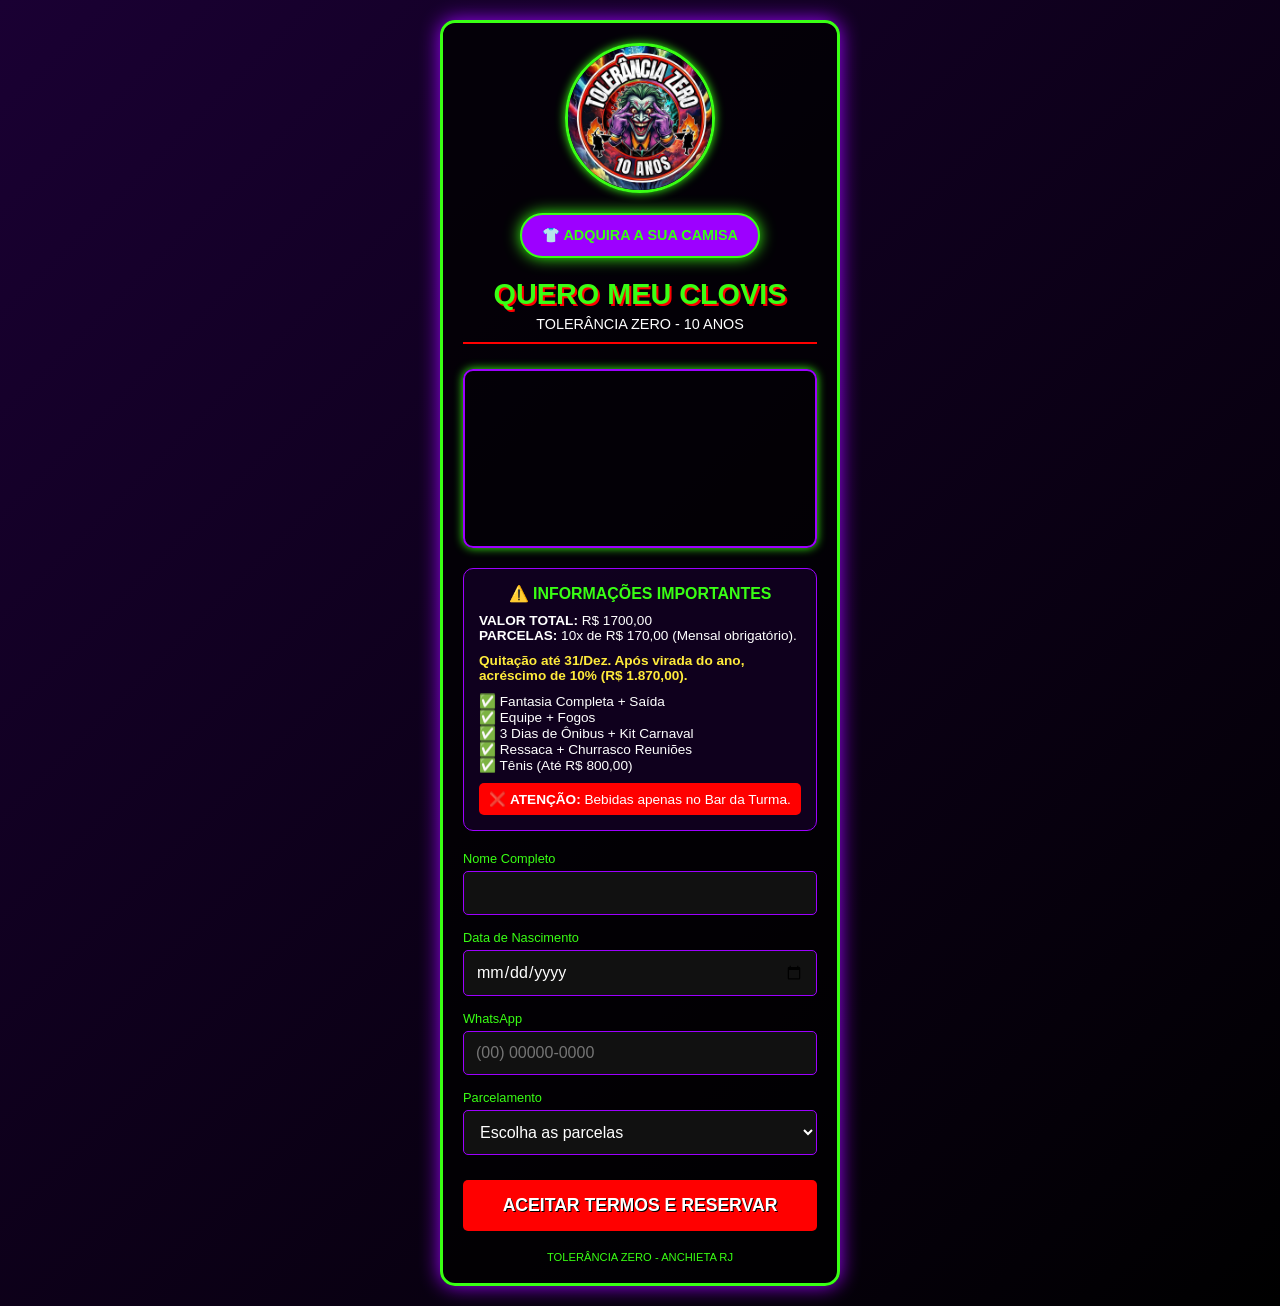
==== index.html @ ef022223 "clovis" ====
<!DOCTYPE html>
<html lang="pt-br">

<head>
    <meta charset="UTF-8">
    <meta name="viewport" content="width=device-width, initial-scale=1.0">
    <title>Reserva Clóvis - Tolerância Zero</title>
    <link rel="stylesheet" href="style.css">
</head>

<body>
    <div class="container">
        <div class="logo-container">
            <img src="logo.jpeg" alt="Logo Tolerância Zero" class="logo">
        </div>

        <div class="link-camisa-container">
            <a href="camisa.html" class="btn-camisa">👕 ADQUIRA A SUA CAMISA</a>
        </div>

        <header>
            <h1>QUERO MEU CLOVIS</h1>
            <p class="subtitle">TOLERÂNCIA ZERO - 10 ANOS</p>
        </header>

        <div class="video-container">
            <video autoplay muted loop playsinline class="video-clovis">
                <source src="video.mp4" type="video/mp4">
                Seu navegador não suporta vídeos.
            </video>
        </div>

        <div class="aviso-box">
            <h3>⚠️ INFORMAÇÕES IMPORTANTES</h3>
            <p><strong>VALOR TOTAL:</strong> R$ 1700,00</p>
            <p><strong>PARCELAS:</strong> 10x de R$ 170,00 (Mensal obrigatório).</p>
            <p class="alerta">Quitação até 31/Dez. Após virada do ano, acréscimo de 10% (R$ 1.870,00).</p>

            <ul class="lista-itens">
                <li>✅ Fantasia Completa + Saída</li>
                <li>✅ Equipe + Fogos</li>
                <li>✅ 3 Dias de Ônibus + Kit Carnaval</li>
                <li>✅ Ressaca + Churrasco Reuniões</li>
                <li>✅ Tênis (Até R$ 800,00)</li>
            </ul>

            <div class="proibido">
                ❌ <strong>ATENÇÃO:</strong> Bebidas apenas no Bar da Turma.
            </div>
        </div>

        <form id="clovisForm">
            <div class="input-group">
                <label>Nome Completo</label>
                <input type="text" id="nome" required>
            </div>

            <div class="input-group">
                <label>Data de Nascimento</label>
                <input type="date" id="nascimento" required>
            </div>

            <div class="input-group">
                <label>WhatsApp</label>
                <input type="tel" id="whatsapp" placeholder="(00) 00000-0000" required>
            </div>

            <div class="input-group">
                <label>Parcelamento</label>
                <select id="parcelas" required>
                    <option value="" disabled selected>Escolha as parcelas</option>
                    <option value="1x">1x de R$ 1700</option>
                    <option value="5x">5x de R$ 340</option>
                    <option value="10x">10x de R$ 170</option>
                </select>
            </div>

            <button type="button" onclick="enviarWhatsApp()">
                ACEITAR TERMOS E RESERVAR
            </button>
        </form>

        <footer>
            <p>TOLERÂNCIA ZERO - ANCHIETA RJ</p>
        </footer>
    </div>

    <script>
        function enviarWhatsApp() {
            const nome = document.getElementById('nome').value;
            const nascimento = document.getElementById('nascimento').value;
            const whatsapp = document.getElementById('whatsapp').value;
            const parcelas = document.getElementById('parcelas').value;

            if (!nome || !nascimento || !whatsapp || !parcelas) {
                alert("Preencha todos os campos!");
                return;
            }

            const mensagem =
                `*RESERVA CLÓVIS - TOLERÂNCIA ZERO*%0A` +
                `👤 *Nome:* ${nome}%0A` +
                `🎂 *Nascimento:* ${nascimento}%0A` +
                `📱 *WhatsApp:* ${whatsapp}%0A` +
                `💳 *Parcelas:* ${parcelas}%0A` +
                `----------------------------%0A` +
                `⚠️ *Ciente das regras de quitação e bebidas.*`;

            const numeroDestino = "5521999999999"; // Substitua pelo seu número
            window.open(`https://wa.me/${numeroDestino}?text=${mensagem}`, '_blank');
        }
    </script>
</body>

</html>
---- style.css ----
/* Estilo Base */
* {
    box-sizing: border-box;
    margin: 0;
    padding: 0;
    font-family: 'Arial Black', sans-serif;
}

body {
    background-color: #000;
    background-image: linear-gradient(135deg, #1a0033 0%, #000 100%);
    color: white;
    display: flex;
    justify-content: center;
    padding: 20px;
}

.container {
    width: 100%;
    max-width: 400px;
    border: 3px solid #39ff14;
    border-radius: 15px;
    padding: 20px;
    background: rgba(0, 0, 0, 0.8);
    box-shadow: 0 0 20px #9d00ff;
}

/* Logo */
.logo-container {
    text-align: center;
    margin-bottom: 20px;
    display: flex;
    justify-content: center;
}

.logo {
    max-width: 150px;
    width: 100%;
    height: auto;
    border-radius: 50%;
    border: 3px solid #39ff14;
    box-shadow: 0 0 10px #39ff14;
}

/* Link Chamativo Camisa */
.link-camisa-container {
    text-align: center;
    margin-bottom: 20px;
}

.btn-camisa {
    display: inline-block;
    text-decoration: none;
    background: #9d00ff;
    color: #39ff14;
    padding: 12px 20px;
    border-radius: 50px;
    font-size: 0.9rem;
    font-weight: bold;
    border: 2px solid #39ff14;
    box-shadow: 0 0 15px #39ff14;
    animation: pulsar 1.5s infinite;
}

@keyframes pulsar {
    0% {
        transform: scale(1);
    }

    50% {
        transform: scale(1.05);
    }

    100% {
        transform: scale(1);
    }
}

header h1 {
    color: #39ff14;
    text-align: center;
    text-shadow: 2px 2px #ff0000;
    font-size: 1.8rem;
    margin-bottom: 5px;
}

.subtitle {
    text-align: center;
    color: #fff;
    font-size: 0.9rem;
    margin-bottom: 25px;
    border-bottom: 2px solid #ff0000;
    padding-bottom: 10px;
}

/* Estilo do Vídeo */
.video-container {
    width: 100%;
    margin-bottom: 20px;
    border-radius: 10px;
    overflow: hidden;
    border: 2px solid #9d00ff;
    box-shadow: 0 0 10px #39ff14;
}

.video-clovis {
    width: 100%;
    display: block;
}

/* Caixa de Avisos */
.aviso-box {
    background: rgba(20, 0, 40, 0.7);
    border: 1px solid #9d00ff;
    padding: 15px;
    border-radius: 10px;
    margin-bottom: 20px;
    font-size: 0.85rem;
}

.aviso-box h3 {
    color: #39ff14;
    margin-bottom: 10px;
    text-align: center;
}

.alerta {
    color: #ffeb3b;
    font-weight: bold;
    margin: 10px 0;
}

.lista-itens {
    list-style: none;
    margin: 10px 0;
}

.proibido {
    background: #ff0000;
    color: white;
    padding: 8px;
    border-radius: 5px;
    margin-top: 10px;
    text-align: center;
}

/* Formulário */
.input-group {
    margin-bottom: 15px;
}

label {
    display: block;
    color: #39ff14;
    margin-bottom: 5px;
    font-size: 0.8rem;
}

input,
select {
    width: 100%;
    padding: 12px;
    border-radius: 5px;
    border: 1px solid #9d00ff;
    background: #111;
    color: white;
    font-size: 1rem;
}

button {
    width: 100%;
    padding: 15px;
    background: #ff0000;
    color: white;
    border: none;
    border-radius: 5px;
    font-weight: bold;
    font-size: 1.1rem;
    cursor: pointer;
    margin-top: 10px;
    text-shadow: 1px 1px #000;
}

button:hover {
    background: #39ff14;
    color: #000;
}

footer {
    margin-top: 20px;
    text-align: center;
    color: #39ff14;
    font-size: 0.7rem;
}
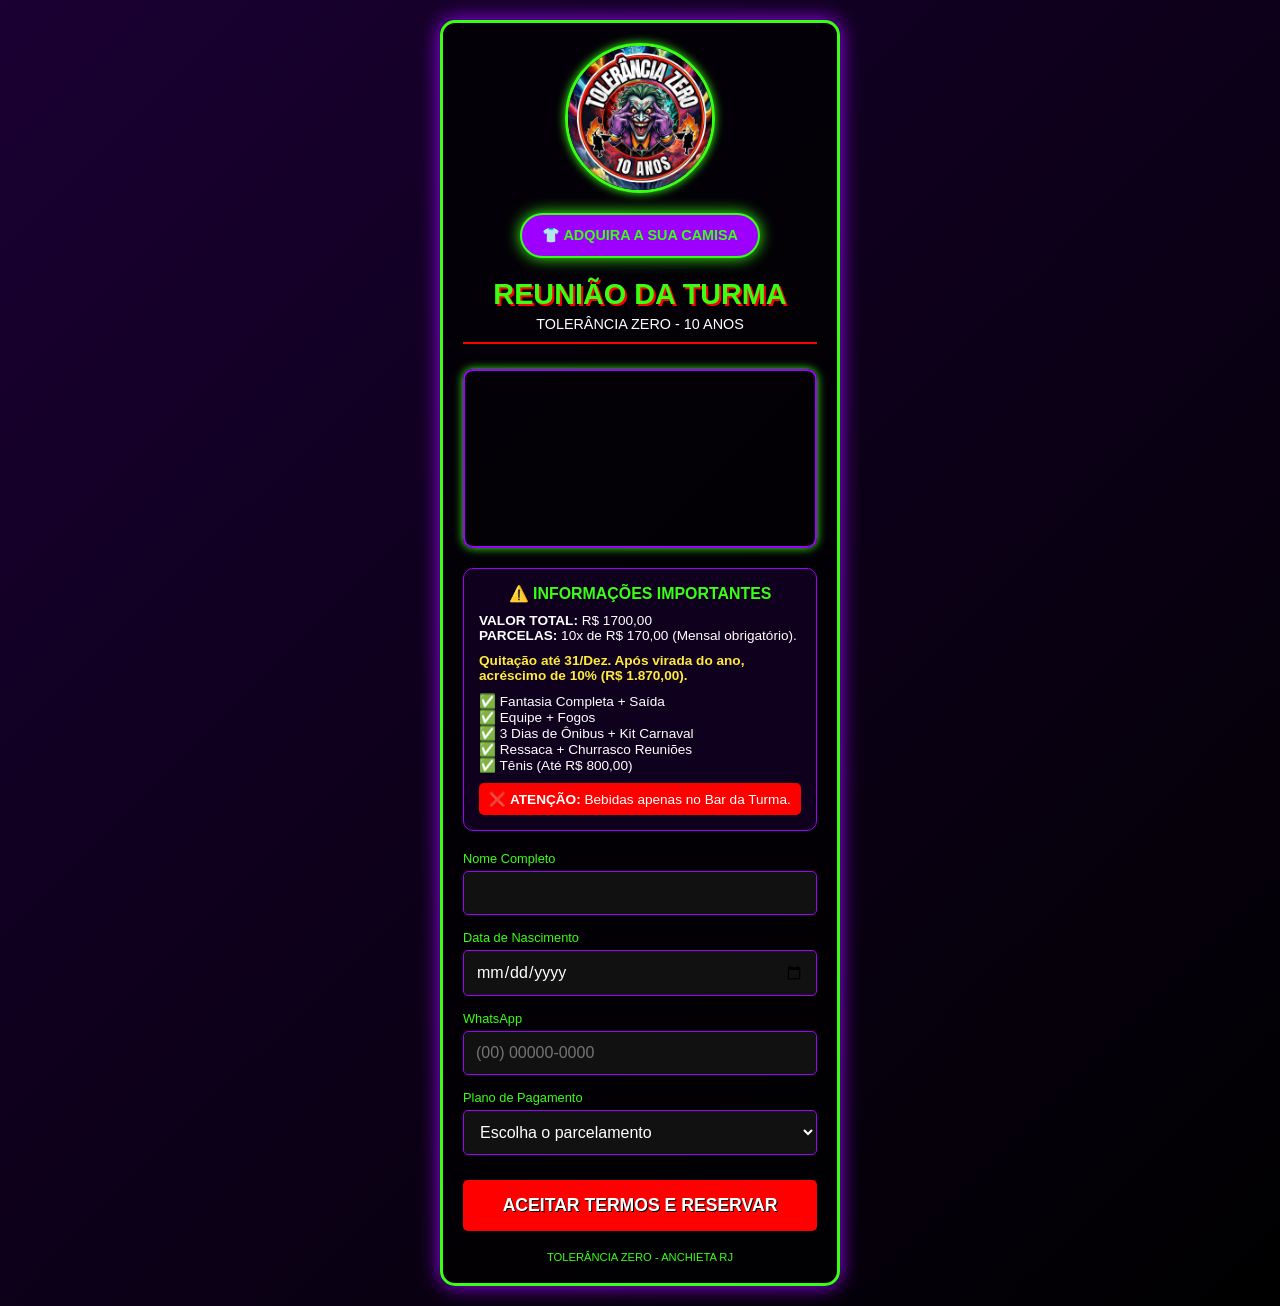
==== commit 9f1b35f0: "atualização" ====
--- a/index.html
+++ b/index.html
@@ -5,10 +5,206 @@
     <meta charset="UTF-8">
     <meta name="viewport" content="width=device-width, initial-scale=1.0">
     <title>Reserva Clóvis - Tolerância Zero</title>
-    <link rel="stylesheet" href="style.css">
+    <style>
+        /* Estilo Base */
+        * {
+            box-sizing: border-box;
+            margin: 0;
+            padding: 0;
+            font-family: 'Arial Black', sans-serif;
+        }
+
+        body {
+            background-color: #000;
+            background-image: linear-gradient(135deg, #1a0033 0%, #000 100%);
+            color: white;
+            display: flex;
+            justify-content: center;
+            padding: 20px;
+        }
+
+        .container {
+            width: 100%;
+            max-width: 400px;
+            border: 3px solid #39ff14;
+            border-radius: 15px;
+            padding: 20px;
+            background: rgba(0, 0, 0, 0.8);
+            box-shadow: 0 0 20px #9d00ff;
+        }
+
+        /* Logo */
+        .logo-container {
+            text-align: center;
+            margin-bottom: 20px;
+            display: flex;
+            justify-content: center;
+        }
+
+        .logo {
+            max-width: 150px;
+            width: 100%;
+            height: auto;
+            border-radius: 50%;
+            border: 3px solid #39ff14;
+            box-shadow: 0 0 10px #39ff14;
+        }
+
+        /* Link Chamativo Camisa */
+        .link-camisa-container {
+            text-align: center;
+            margin-bottom: 20px;
+        }
+
+        .btn-camisa {
+            display: inline-block;
+            text-decoration: none;
+            background: #9d00ff;
+            color: #39ff14;
+            padding: 12px 20px;
+            border-radius: 50px;
+            font-size: 0.9rem;
+            font-weight: bold;
+            border: 2px solid #39ff14;
+            box-shadow: 0 0 15px #39ff14;
+            animation: pulsar 1.5s infinite;
+        }
+
+        @keyframes pulsar {
+            0% {
+                transform: scale(1);
+            }
+
+            50% {
+                transform: scale(1.05);
+            }
+
+            100% {
+                transform: scale(1);
+            }
+        }
+
+        header h1 {
+            color: #39ff14;
+            text-align: center;
+            text-shadow: 2px 2px #ff0000;
+            font-size: 1.8rem;
+            margin-bottom: 5px;
+        }
+
+        .subtitle {
+            text-align: center;
+            color: #fff;
+            font-size: 0.9rem;
+            margin-bottom: 25px;
+            border-bottom: 2px solid #ff0000;
+            padding-bottom: 10px;
+        }
+
+        /* Estilo do Vídeo */
+        .video-container {
+            width: 100%;
+            margin-bottom: 20px;
+            border-radius: 10px;
+            overflow: hidden;
+            border: 2px solid #9d00ff;
+            box-shadow: 0 0 10px #39ff14;
+        }
+
+        .video-clovis {
+            width: 100%;
+            display: block;
+        }
+
+        /* Caixa de Avisos */
+        .aviso-box {
+            background: rgba(20, 0, 40, 0.7);
+            border: 1px solid #9d00ff;
+            padding: 15px;
+            border-radius: 10px;
+            margin-bottom: 20px;
+            font-size: 0.85rem;
+        }
+
+        .aviso-box h3 {
+            color: #39ff14;
+            margin-bottom: 10px;
+            text-align: center;
+        }
+
+        .alerta {
+            color: #ffeb3b;
+            font-weight: bold;
+            margin: 10px 0;
+        }
+
+        .lista-itens {
+            list-style: none;
+            margin: 10px 0;
+        }
+
+        .proibido {
+            background: #ff0000;
+            color: white;
+            padding: 8px;
+            border-radius: 5px;
+            margin-top: 10px;
+            text-align: center;
+        }
+
+        /* Formulário */
+        .input-group {
+            margin-bottom: 15px;
+        }
+
+        label {
+            display: block;
+            color: #39ff14;
+            margin-bottom: 5px;
+            font-size: 0.8rem;
+        }
+
+        input,
+        select {
+            width: 100%;
+            padding: 12px;
+            border-radius: 5px;
+            border: 1px solid #9d00ff;
+            background: #111;
+            color: white;
+            font-size: 1rem;
+        }
+
+        button {
+            width: 100%;
+            padding: 15px;
+            background: #ff0000;
+            color: white;
+            border: none;
+            border-radius: 5px;
+            font-weight: bold;
+            font-size: 1.1rem;
+            cursor: pointer;
+            margin-top: 10px;
+            text-shadow: 1px 1px #000;
+        }
+
+        button:hover {
+            background: #39ff14;
+            color: #000;
+        }
+
+        footer {
+            margin-top: 20px;
+            text-align: center;
+            color: #39ff14;
+            font-size: 0.7rem;
+        }
+    </style>
 </head>
 
 <body>
+
     <div class="container">
         <div class="logo-container">
             <img src="logo.jpeg" alt="Logo Tolerância Zero" class="logo">
@@ -19,7 +215,7 @@
         </div>
 
         <header>
-            <h1>QUERO MEU CLOVIS</h1>
+            <h1>REUNIÃO DA TURMA</h1>
             <p class="subtitle">TOLERÂNCIA ZERO - 10 ANOS</p>
         </header>
 
@@ -66,12 +262,12 @@
             </div>
 
             <div class="input-group">
-                <label>Parcelamento</label>
+                <label>Plano de Pagamento</label>
                 <select id="parcelas" required>
-                    <option value="" disabled selected>Escolha as parcelas</option>
-                    <option value="1x">1x de R$ 1700</option>
-                    <option value="5x">5x de R$ 340</option>
-                    <option value="10x">10x de R$ 170</option>
+                    <option value="" disabled selected>Escolha o parcelamento</option>
+                    <option value="10x de R$ 170,00">10x de R$ 170,00 (Padrão)</option>
+                    <option value="5x de R$ 340,00">5x de R$ 340,00</option>
+                    <option value="À Vista - R$ 1700,00">À Vista - R$ 1700,00</option>
                 </select>
             </div>
 
@@ -102,11 +298,11 @@
                 `👤 *Nome:* ${nome}%0A` +
                 `🎂 *Nascimento:* ${nascimento}%0A` +
                 `📱 *WhatsApp:* ${whatsapp}%0A` +
-                `💳 *Parcelas:* ${parcelas}%0A` +
+                `💳 *Plano:* ${parcelas}%0A` +
                 `----------------------------%0A` +
                 `⚠️ *Ciente das regras de quitação e bebidas.*`;
 
-            const numeroDestino = "5521999999999"; // Substitua pelo seu número
+            const numeroDestino = "+5521992003436"; // Substitua pelo seu número
             window.open(`https://wa.me/${numeroDestino}?text=${mensagem}`, '_blank');
         }
     </script>
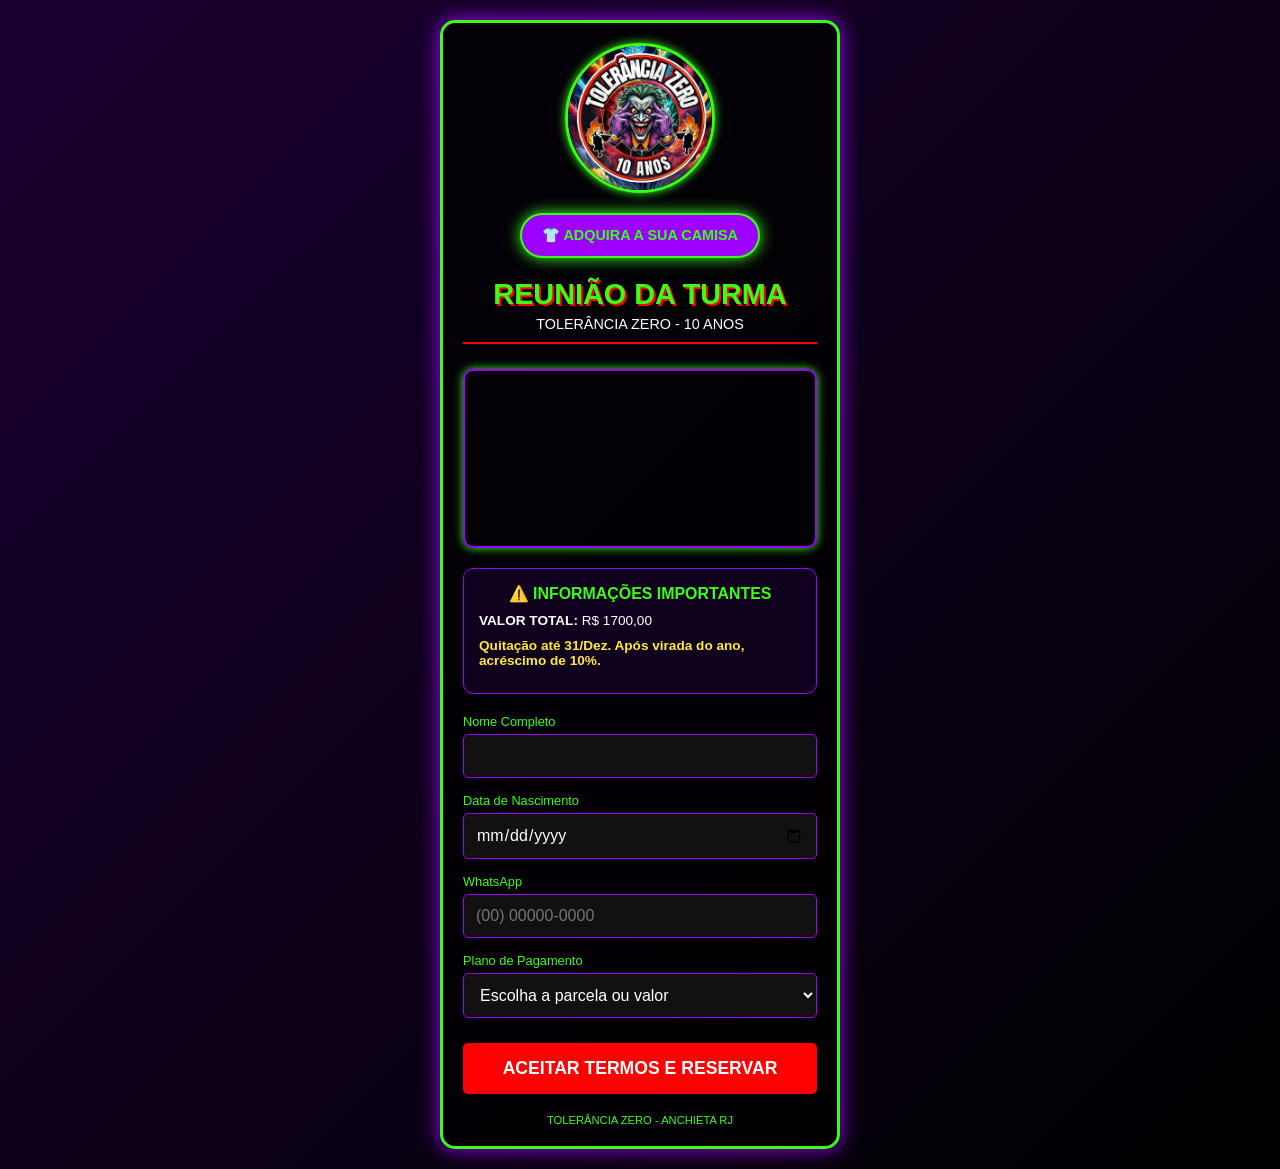
==== commit 574e315b: "atualização" ====
--- a/index.html
+++ b/index.html
@@ -5,215 +5,18 @@
     <meta charset="UTF-8">
     <meta name="viewport" content="width=device-width, initial-scale=1.0">
     <title>Reserva Clóvis - Tolerância Zero</title>
-    <style>
-        /* Estilo Base */
-        * {
-            box-sizing: border-box;
-            margin: 0;
-            padding: 0;
-            font-family: 'Arial Black', sans-serif;
-        }
-
-        body {
-            background-color: #000;
-            background-image: linear-gradient(135deg, #1a0033 0%, #000 100%);
-            color: white;
-            display: flex;
-            justify-content: center;
-            padding: 20px;
-        }
-
-        .container {
-            width: 100%;
-            max-width: 400px;
-            border: 3px solid #39ff14;
-            border-radius: 15px;
-            padding: 20px;
-            background: rgba(0, 0, 0, 0.8);
-            box-shadow: 0 0 20px #9d00ff;
-        }
-
-        /* Logo */
-        .logo-container {
-            text-align: center;
-            margin-bottom: 20px;
-            display: flex;
-            justify-content: center;
-        }
-
-        .logo {
-            max-width: 150px;
-            width: 100%;
-            height: auto;
-            border-radius: 50%;
-            border: 3px solid #39ff14;
-            box-shadow: 0 0 10px #39ff14;
-        }
-
-        /* Link Chamativo Camisa */
-        .link-camisa-container {
-            text-align: center;
-            margin-bottom: 20px;
-        }
-
-        .btn-camisa {
-            display: inline-block;
-            text-decoration: none;
-            background: #9d00ff;
-            color: #39ff14;
-            padding: 12px 20px;
-            border-radius: 50px;
-            font-size: 0.9rem;
-            font-weight: bold;
-            border: 2px solid #39ff14;
-            box-shadow: 0 0 15px #39ff14;
-            animation: pulsar 1.5s infinite;
-        }
-
-        @keyframes pulsar {
-            0% {
-                transform: scale(1);
-            }
-
-            50% {
-                transform: scale(1.05);
-            }
-
-            100% {
-                transform: scale(1);
-            }
-        }
-
-        header h1 {
-            color: #39ff14;
-            text-align: center;
-            text-shadow: 2px 2px #ff0000;
-            font-size: 1.8rem;
-            margin-bottom: 5px;
-        }
-
-        .subtitle {
-            text-align: center;
-            color: #fff;
-            font-size: 0.9rem;
-            margin-bottom: 25px;
-            border-bottom: 2px solid #ff0000;
-            padding-bottom: 10px;
-        }
-
-        /* Estilo do Vídeo */
-        .video-container {
-            width: 100%;
-            margin-bottom: 20px;
-            border-radius: 10px;
-            overflow: hidden;
-            border: 2px solid #9d00ff;
-            box-shadow: 0 0 10px #39ff14;
-        }
-
-        .video-clovis {
-            width: 100%;
-            display: block;
-        }
-
-        /* Caixa de Avisos */
-        .aviso-box {
-            background: rgba(20, 0, 40, 0.7);
-            border: 1px solid #9d00ff;
-            padding: 15px;
-            border-radius: 10px;
-            margin-bottom: 20px;
-            font-size: 0.85rem;
-        }
-
-        .aviso-box h3 {
-            color: #39ff14;
-            margin-bottom: 10px;
-            text-align: center;
-        }
-
-        .alerta {
-            color: #ffeb3b;
-            font-weight: bold;
-            margin: 10px 0;
-        }
-
-        .lista-itens {
-            list-style: none;
-            margin: 10px 0;
-        }
-
-        .proibido {
-            background: #ff0000;
-            color: white;
-            padding: 8px;
-            border-radius: 5px;
-            margin-top: 10px;
-            text-align: center;
-        }
-
-        /* Formulário */
-        .input-group {
-            margin-bottom: 15px;
-        }
-
-        label {
-            display: block;
-            color: #39ff14;
-            margin-bottom: 5px;
-            font-size: 0.8rem;
-        }
-
-        input,
-        select {
-            width: 100%;
-            padding: 12px;
-            border-radius: 5px;
-            border: 1px solid #9d00ff;
-            background: #111;
-            color: white;
-            font-size: 1rem;
-        }
-
-        button {
-            width: 100%;
-            padding: 15px;
-            background: #ff0000;
-            color: white;
-            border: none;
-            border-radius: 5px;
-            font-weight: bold;
-            font-size: 1.1rem;
-            cursor: pointer;
-            margin-top: 10px;
-            text-shadow: 1px 1px #000;
-        }
-
-        button:hover {
-            background: #39ff14;
-            color: #000;
-        }
-
-        footer {
-            margin-top: 20px;
-            text-align: center;
-            color: #39ff14;
-            font-size: 0.7rem;
-        }
-    </style>
+    <link rel="stylesheet" href="style.css">
+        
 </head>
 
 <body>
-
     <div class="container">
         <div class="logo-container">
             <img src="logo.jpeg" alt="Logo Tolerância Zero" class="logo">
         </div>
-
         <div class="link-camisa-container">
             <a href="camisa.html" class="btn-camisa">👕 ADQUIRA A SUA CAMISA</a>
         </div>
-
         <header>
             <h1>REUNIÃO DA TURMA</h1>
             <p class="subtitle">TOLERÂNCIA ZERO - 10 ANOS</p>
@@ -222,27 +25,13 @@
         <div class="video-container">
             <video autoplay muted loop playsinline class="video-clovis">
                 <source src="video.mp4" type="video/mp4">
-                Seu navegador não suporta vídeos.
             </video>
         </div>
 
         <div class="aviso-box">
             <h3>⚠️ INFORMAÇÕES IMPORTANTES</h3>
             <p><strong>VALOR TOTAL:</strong> R$ 1700,00</p>
-            <p><strong>PARCELAS:</strong> 10x de R$ 170,00 (Mensal obrigatório).</p>
-            <p class="alerta">Quitação até 31/Dez. Após virada do ano, acréscimo de 10% (R$ 1.870,00).</p>
-
-            <ul class="lista-itens">
-                <li>✅ Fantasia Completa + Saída</li>
-                <li>✅ Equipe + Fogos</li>
-                <li>✅ 3 Dias de Ônibus + Kit Carnaval</li>
-                <li>✅ Ressaca + Churrasco Reuniões</li>
-                <li>✅ Tênis (Até R$ 800,00)</li>
-            </ul>
-
-            <div class="proibido">
-                ❌ <strong>ATENÇÃO:</strong> Bebidas apenas no Bar da Turma.
-            </div>
+            <p class="alerta">Quitação até 31/Dez. Após virada do ano, acréscimo de 10%.</p>
         </div>
 
         <form id="clovisForm">
@@ -250,12 +39,10 @@
                 <label>Nome Completo</label>
                 <input type="text" id="nome" required>
             </div>
-
             <div class="input-group">
                 <label>Data de Nascimento</label>
                 <input type="date" id="nascimento" required>
             </div>
-
             <div class="input-group">
                 <label>WhatsApp</label>
                 <input type="tel" id="whatsapp" placeholder="(00) 00000-0000" required>
@@ -263,17 +50,28 @@
 
             <div class="input-group">
                 <label>Plano de Pagamento</label>
-                <select id="parcelas" required>
-                    <option value="" disabled selected>Escolha o parcelamento</option>
-                    <option value="10x de R$ 170,00">10x de R$ 170,00 (Padrão)</option>
-                    <option value="5x de R$ 340,00">5x de R$ 340,00</option>
-                    <option value="À Vista - R$ 1700,00">À Vista - R$ 1700,00</option>
+                <select id="parcelas" onchange="mostrarQRCode()">
+                    <option value="" disabled selected>Escolha a parcela ou valor</option>
+                    <option value="170">1ª Parcela (R$ 170,00)</option>
+                    <option value="170">2ª Parcela (R$ 170,00)</option>
+                    <option value="170">3ª Parcela (R$ 170,00)</option>
+                    <option value="170">4ª Parcela (R$ 170,00)</option>
+                    <option value="170">5ª Parcela (R$ 170,00)</option>
+                    <option value="170">6ª Parcela (R$ 170,00)</option>
+                    <option value="170">7ª Parcela (R$ 170,00)</option>
+                    <option value="170">8ª Parcela (R$ 170,00)</option>
+                    <option value="170">9ª Parcela (R$ 170,00)</option>
+                    <option value="170">10ª Parcela (R$ 170,00)</option>
+                    <option value="livre">Outros Valores (Valor Livre)</option>
                 </select>
             </div>
 
-            <button type="button" onclick="enviarWhatsApp()">
-                ACEITAR TERMOS E RESERVAR
-            </button>
+            <div id="areaQRCode">
+                <img id="imgQR" src="" alt="QR Code" style="width: 150px;">
+                <p id="msgQR" style="color: black; font-size: 0.7rem; margin-top: 5px;"></p>
+            </div>
+
+            <button type="button" onclick="enviarWhatsApp()">ACEITAR TERMOS E RESERVAR</button>
         </form>
 
         <footer>
@@ -282,28 +80,31 @@
     </div>
 
     <script>
+        function mostrarQRCode() {
+            const select = document.getElementById('parcelas');
+            const area = document.getElementById('areaQRCode');
+            const img = document.getElementById('imgQR');
+            const msg = document.getElementById('msgQR');
+
+            if (!select.value) { area.style.display = 'none'; return; }
+            area.style.display = 'block';
+
+            if (select.value === '170') {
+                img.src = 'pix_pago.png'; // Substitua pelo arquivo do QR de 170
+                msg.innerText = 'QR Code: R$ 170,00';
+            } else {
+                img.src = 'outrovalor.png'; // Substitua pelo arquivo do QR sem valor
+                msg.innerText = 'QR Code: Valor definido no App';
+            }
+        }
+
         function enviarWhatsApp() {
             const nome = document.getElementById('nome').value;
-            const nascimento = document.getElementById('nascimento').value;
-            const whatsapp = document.getElementById('whatsapp').value;
             const parcelas = document.getElementById('parcelas').value;
+            if (!nome || !parcelas) { alert("Preencha todos os campos!"); return; }
 
-            if (!nome || !nascimento || !whatsapp || !parcelas) {
-                alert("Preencha todos os campos!");
-                return;
-            }
-
-            const mensagem =
-                `*RESERVA CLÓVIS - TOLERÂNCIA ZERO*%0A` +
-                `👤 *Nome:* ${nome}%0A` +
-                `🎂 *Nascimento:* ${nascimento}%0A` +
-                `📱 *WhatsApp:* ${whatsapp}%0A` +
-                `💳 *Plano:* ${parcelas}%0A` +
-                `----------------------------%0A` +
-                `⚠️ *Ciente das regras de quitação e bebidas.*`;
-
-            const numeroDestino = "+5521992003436"; // Substitua pelo seu número
-            window.open(`https://wa.me/${numeroDestino}?text=${mensagem}`, '_blank');
+            const mensagem = `RESERVA: ${nome}%0APlano: ${parcelas === 'livre' ? 'Outros Valores' : 'Parcela de R$ 170,00'}`;
+            window.open(`https://wa.me/+5521992003436?text=${mensagem}`, '_blank');
         }
     </script>
 </body>
--- a/style.css
+++ b/style.css
@@ -0,0 +1,198 @@
+/* Estilo Base */
+* {
+    box-sizing: border-box;
+    margin: 0;
+    padding: 0;
+    font-family: 'Arial Black', sans-serif;
+}
+
+body {
+    background-color: #000;
+    background-image: linear-gradient(135deg, #1a0033 0%, #000 100%);
+    color: white;
+    display: flex;
+    justify-content: center;
+    padding: 20px;
+}
+
+.container {
+    width: 100%;
+    max-width: 400px;
+    border: 3px solid #39ff14;
+    border-radius: 15px;
+    padding: 20px;
+    background: rgba(0, 0, 0, 0.8);
+    box-shadow: 0 0 20px #9d00ff;
+}
+
+.logo-container {
+    text-align: center;
+    margin-bottom: 20px;
+    display: flex;
+    justify-content: center;
+}
+
+.logo {
+    max-width: 150px;
+    width: 100%;
+    height: auto;
+    border-radius: 50%;
+    border: 3px solid #39ff14;
+    box-shadow: 0 0 10px #39ff14;
+}
+
+.link-camisa-container {
+    text-align: center;
+    margin-bottom: 20px;
+}
+
+.btn-camisa {
+    display: inline-block;
+    text-decoration: none;
+    background: #9d00ff;
+    color: #39ff14;
+    padding: 12px 20px;
+    border-radius: 50px;
+    font-size: 0.9rem;
+    font-weight: bold;
+    border: 2px solid #39ff14;
+    box-shadow: 0 0 15px #39ff14;
+    animation: pulsar 1.5s infinite;
+}
+
+@keyframes pulsar {
+    0% {
+        transform: scale(1);
+    }
+
+    50% {
+        transform: scale(1.05);
+    }
+
+    100% {
+        transform: scale(1);
+    }
+}
+
+header h1 {
+    color: #39ff14;
+    text-align: center;
+    text-shadow: 2px 2px #ff0000;
+    font-size: 1.8rem;
+    margin-bottom: 5px;
+}
+
+.subtitle {
+    text-align: center;
+    color: #fff;
+    font-size: 0.9rem;
+    margin-bottom: 25px;
+    border-bottom: 2px solid #ff0000;
+    padding-bottom: 10px;
+}
+
+.video-container {
+    width: 100%;
+    margin-bottom: 20px;
+    border-radius: 10px;
+    overflow: hidden;
+    border: 2px solid #9d00ff;
+    box-shadow: 0 0 10px #39ff14;
+}
+
+.video-clovis {
+    width: 100%;
+    display: block;
+}
+
+.aviso-box {
+    background: rgba(20, 0, 40, 0.7);
+    border: 1px solid #9d00ff;
+    padding: 15px;
+    border-radius: 10px;
+    margin-bottom: 20px;
+    font-size: 0.85rem;
+}
+
+.aviso-box h3 {
+    color: #39ff14;
+    margin-bottom: 10px;
+    text-align: center;
+}
+
+.alerta {
+    color: #ffeb3b;
+    font-weight: bold;
+    margin: 10px 0;
+}
+
+.lista-itens {
+    list-style: none;
+    margin: 10px 0;
+}
+
+.proibido {
+    background: #ff0000;
+    color: white;
+    padding: 8px;
+    border-radius: 5px;
+    margin-top: 10px;
+    text-align: center;
+}
+
+.input-group {
+    margin-bottom: 15px;
+}
+
+label {
+    display: block;
+    color: #39ff14;
+    margin-bottom: 5px;
+    font-size: 0.8rem;
+}
+
+input,
+select {
+    width: 100%;
+    padding: 12px;
+    border-radius: 5px;
+    border: 1px solid #9d00ff;
+    background: #111;
+    color: white;
+    font-size: 1rem;
+}
+
+button {
+    width: 100%;
+    padding: 15px;
+    background: #ff0000;
+    color: white;
+    border: none;
+    border-radius: 5px;
+    font-weight: bold;
+    font-size: 1.1rem;
+    cursor: pointer;
+    margin-top: 10px;
+}
+
+button:hover {
+    background: #39ff14;
+    color: #000;
+}
+
+footer {
+    margin-top: 20px;
+    text-align: center;
+    color: #39ff14;
+    font-size: 0.7rem;
+}
+
+/* Estilo do QR Code */
+#areaQRCode {
+    display: none;
+    text-align: center;
+    margin: 15px 0;
+    padding: 10px;
+    background: #fff;
+    border-radius: 10px;
+}
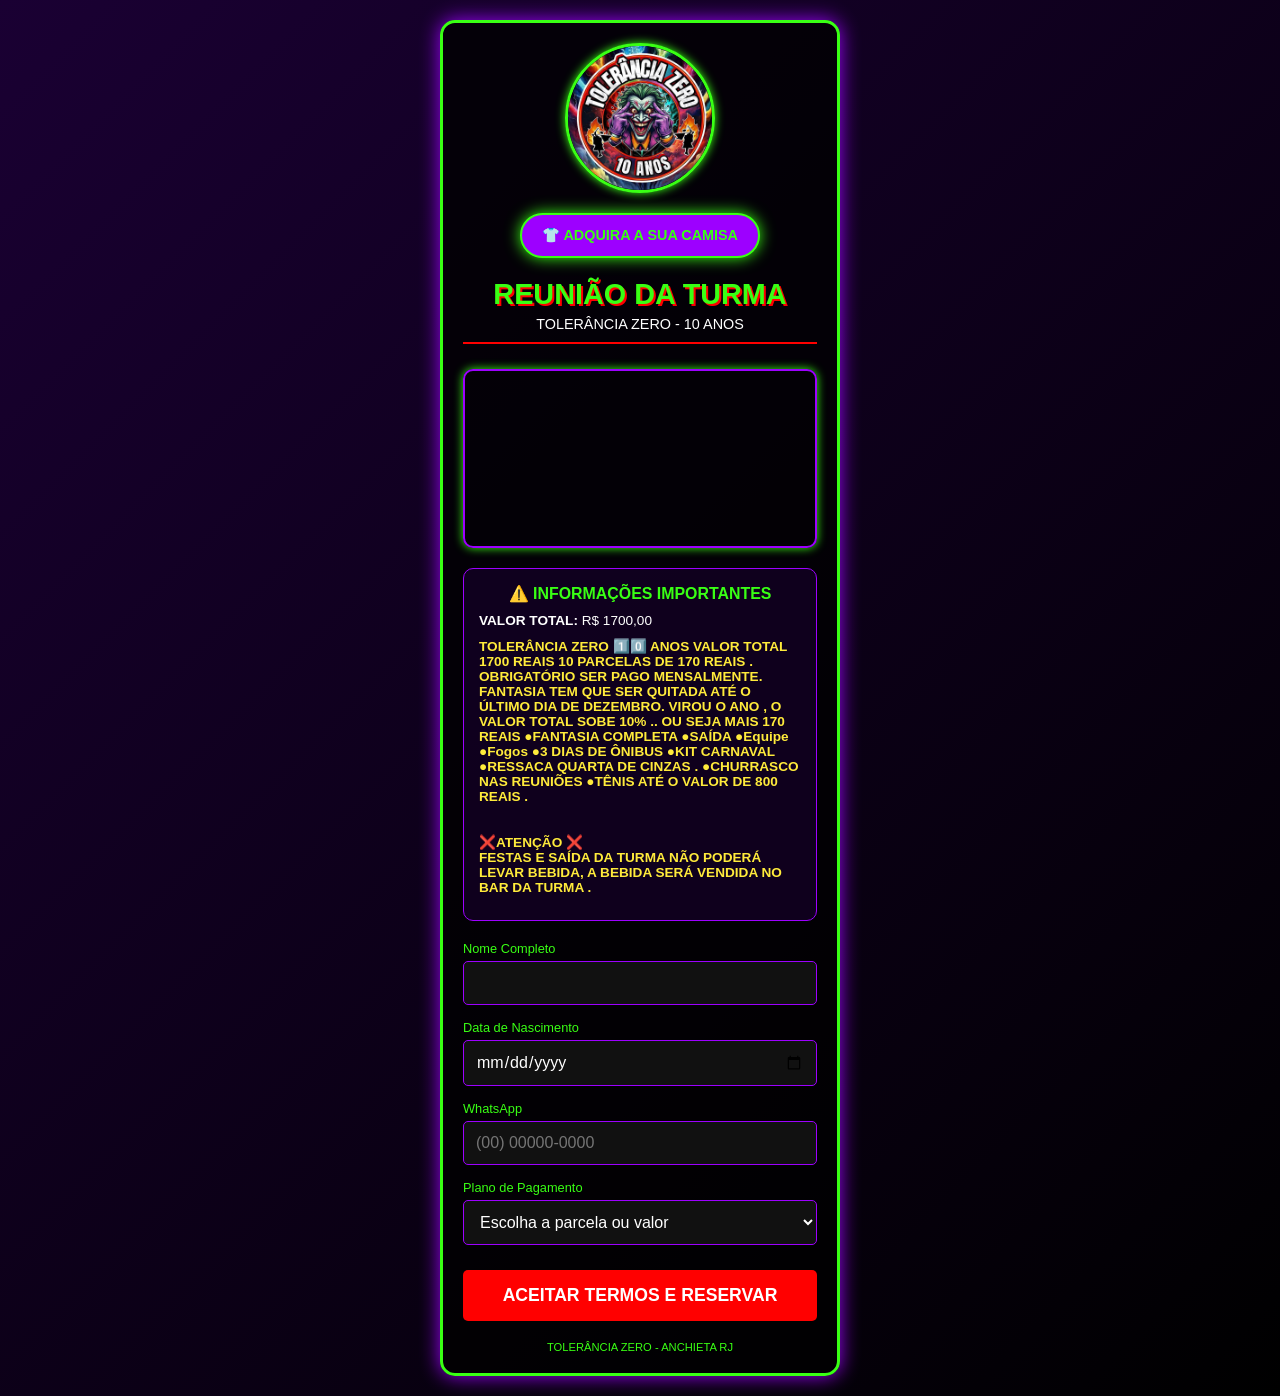
==== commit 7687990a: "atualização" ====
--- a/index.html
+++ b/index.html
@@ -6,7 +6,7 @@
     <meta name="viewport" content="width=device-width, initial-scale=1.0">
     <title>Reserva Clóvis - Tolerância Zero</title>
     <link rel="stylesheet" href="style.css">
-        
+
 </head>
 
 <body>
@@ -31,7 +31,32 @@
         <div class="aviso-box">
             <h3>⚠️ INFORMAÇÕES IMPORTANTES</h3>
             <p><strong>VALOR TOTAL:</strong> R$ 1700,00</p>
-            <p class="alerta">Quitação até 31/Dez. Após virada do ano, acréscimo de 10%.</p>
+            <p class="alerta">TOLERÂNCIA ZERO
+                1️⃣0️⃣ ANOS
+
+                VALOR TOTAL 1700 REAIS
+
+                10 PARCELAS DE 170 REAIS . OBRIGATÓRIO SER PAGO MENSALMENTE.
+                FANTASIA TEM QUE SER QUITADA ATÉ O ÚLTIMO DIA DE DEZEMBRO. VIROU O ANO , O VALOR TOTAL SOBE 10% .. OU
+                SEJA MAIS 170 REAIS
+
+                ●FANTASIA COMPLETA
+                ●SAÍDA
+                ●Equipe
+                ●Fogos
+                ●3 DIAS DE ÔNIBUS
+                ●KIT CARNAVAL
+                ●RESSACA QUARTA DE CINZAS .
+                ●CHURRASCO NAS REUNIÕES
+                ●TÊNIS ATÉ O VALOR DE 800 REAIS .
+                <br>
+                <br>
+                <br>
+                
+
+                ❌ATENÇÃO ❌
+                <br>
+                FESTAS E SAÍDA DA TURMA NÃO PODERÁ LEVAR BEBIDA, A BEBIDA SERÁ VENDIDA NO BAR DA TURMA .</p>
         </div>
 
         <form id="clovisForm">
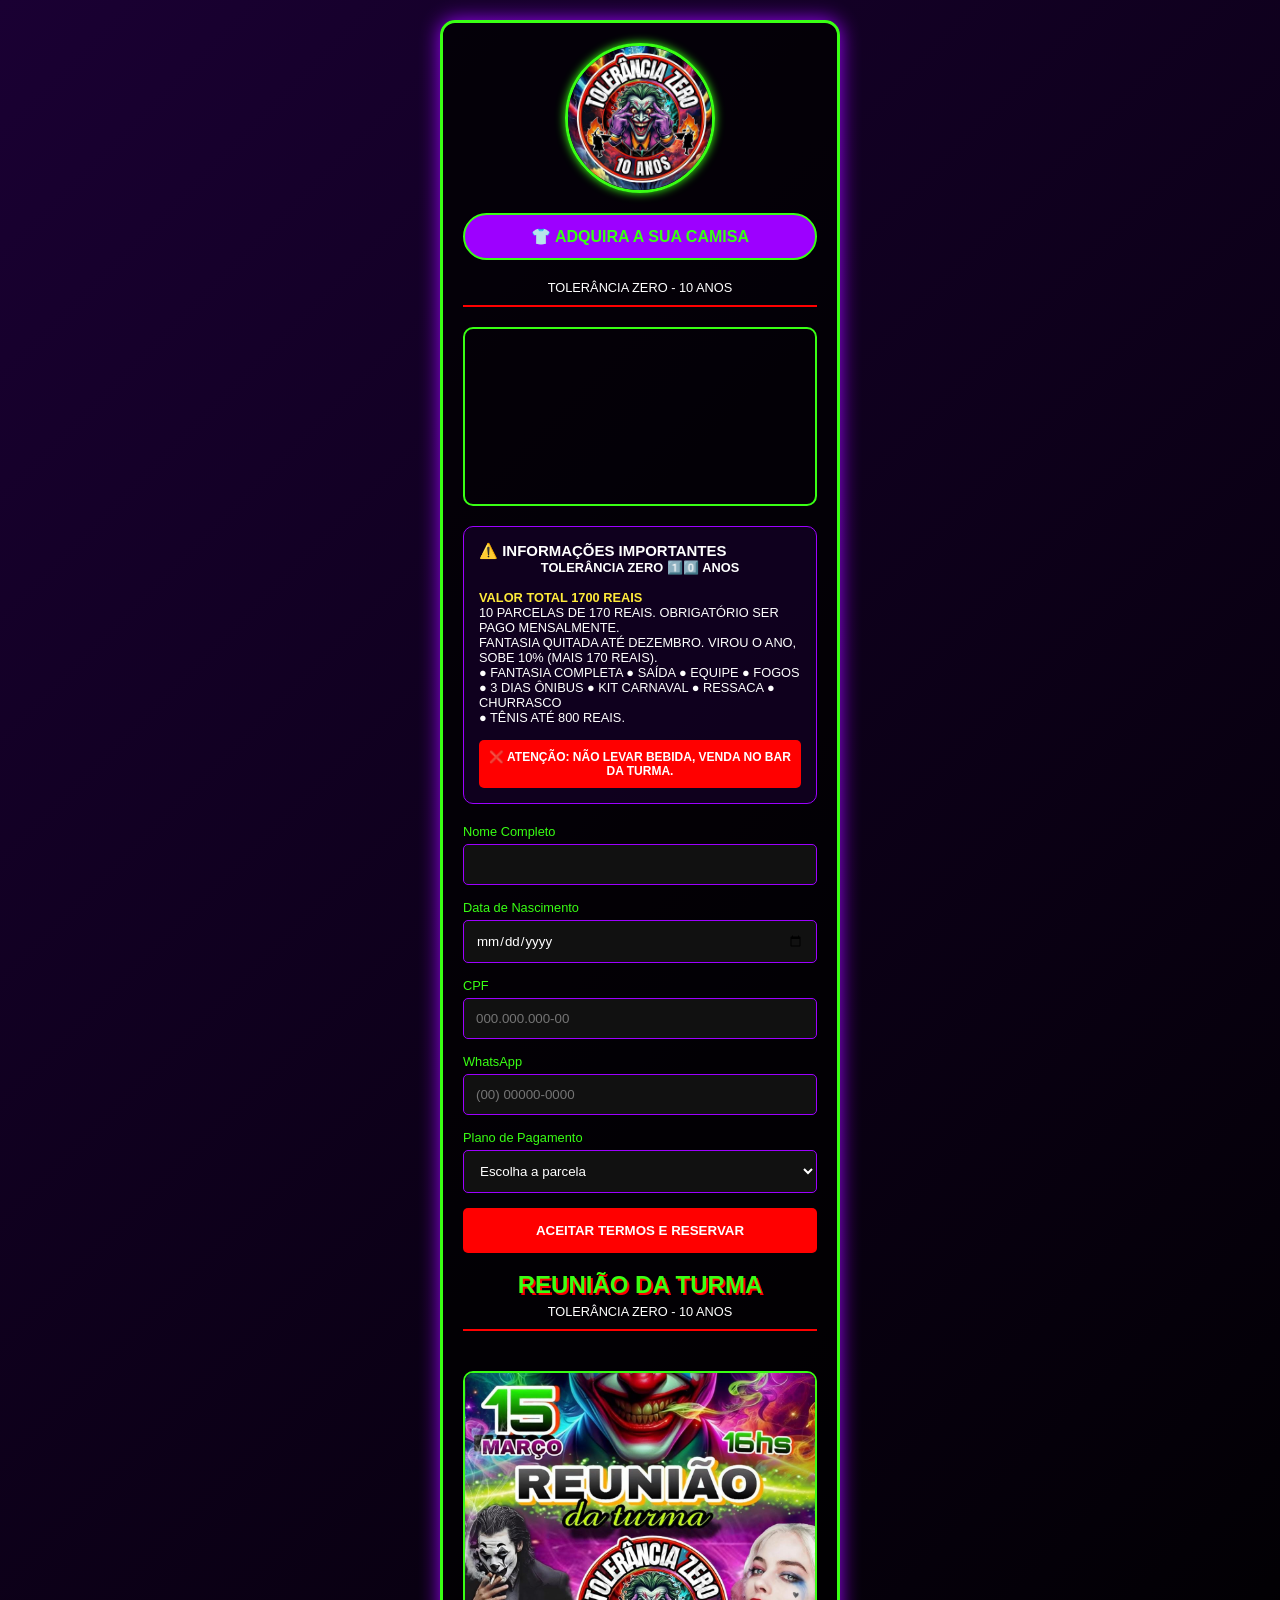
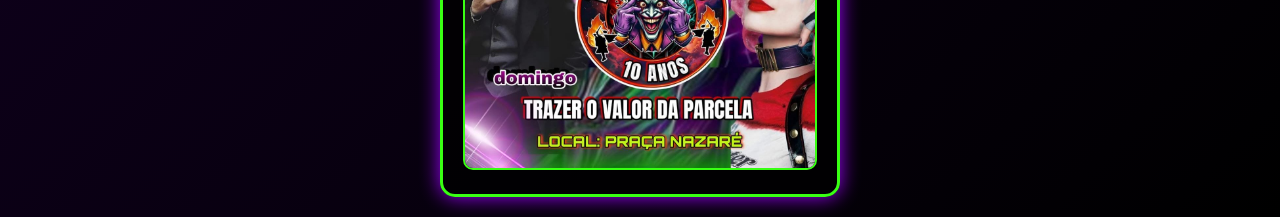
==== commit 50438d24: "atualização" ====
--- a/index.html
+++ b/index.html
@@ -6,19 +6,14 @@
     <meta name="viewport" content="width=device-width, initial-scale=1.0">
     <title>Reserva Clóvis - Tolerância Zero</title>
     <link rel="stylesheet" href="style.css">
-
 </head>
 
 <body>
     <div class="container">
-        <div class="logo-container">
-            <img src="logo.jpeg" alt="Logo Tolerância Zero" class="logo">
-        </div>
-        <div class="link-camisa-container">
-            <a href="camisa.html" class="btn-camisa">👕 ADQUIRA A SUA CAMISA</a>
-        </div>
+        <div class="logo-container"><img src="logo.jpeg" alt="Logo" class="logo"></div>
+        <a href="camisa.html" class="btn-camisa">👕 ADQUIRA A SUA CAMISA</a>
+
         <header>
-            <h1>REUNIÃO DA TURMA</h1>
             <p class="subtitle">TOLERÂNCIA ZERO - 10 ANOS</p>
         </header>
 
@@ -30,53 +25,25 @@
 
         <div class="aviso-box">
             <h3>⚠️ INFORMAÇÕES IMPORTANTES</h3>
-            <p><strong>VALOR TOTAL:</strong> R$ 1700,00</p>
-            <p class="alerta">TOLERÂNCIA ZERO
-                1️⃣0️⃣ ANOS
-
-                VALOR TOTAL 1700 REAIS
-
-                10 PARCELAS DE 170 REAIS . OBRIGATÓRIO SER PAGO MENSALMENTE.
-                FANTASIA TEM QUE SER QUITADA ATÉ O ÚLTIMO DIA DE DEZEMBRO. VIROU O ANO , O VALOR TOTAL SOBE 10% .. OU
-                SEJA MAIS 170 REAIS
-
-                ●FANTASIA COMPLETA
-                ●SAÍDA
-                ●Equipe
-                ●Fogos
-                ●3 DIAS DE ÔNIBUS
-                ●KIT CARNAVAL
-                ●RESSACA QUARTA DE CINZAS .
-                ●CHURRASCO NAS REUNIÕES
-                ●TÊNIS ATÉ O VALOR DE 800 REAIS .
-                <br>
-                <br>
-                <br>
-                
-
-                ❌ATENÇÃO ❌
-                <br>
-                FESTAS E SAÍDA DA TURMA NÃO PODERÁ LEVAR BEBIDA, A BEBIDA SERÁ VENDIDA NO BAR DA TURMA .</p>
+            <center><strong>TOLERÂNCIA ZERO</strong> 1️⃣0️⃣ <strong>ANOS</strong></center><br>
+            <span class="destaque-amarelo">VALOR TOTAL 1700 REAIS</span><br>
+            10 PARCELAS DE 170 REAIS. OBRIGATÓRIO SER PAGO MENSALMENTE.<br>
+            FANTASIA QUITADA ATÉ DEZEMBRO. VIROU O ANO, SOBE 10% (MAIS 170 REAIS).<br>
+            ● FANTASIA COMPLETA ● SAÍDA ● EQUIPE ● FOGOS ● 3 DIAS ÔNIBUS ● KIT CARNAVAL ● RESSACA ● CHURRASCO<br>
+            ● TÊNIS ATÉ 800 REAIS.<br>
+            <div class="proibido-box">❌ ATENÇÃO: NÃO LEVAR BEBIDA, VENDA NO BAR DA TURMA.</div>
         </div>
 
         <form id="clovisForm">
-            <div class="input-group">
-                <label>Nome Completo</label>
-                <input type="text" id="nome" required>
-            </div>
-            <div class="input-group">
-                <label>Data de Nascimento</label>
-                <input type="date" id="nascimento" required>
-            </div>
-            <div class="input-group">
-                <label>WhatsApp</label>
-                <input type="tel" id="whatsapp" placeholder="(00) 00000-0000" required>
-            </div>
-
-            <div class="input-group">
-                <label>Plano de Pagamento</label>
+            <div class="input-group"><label>Nome Completo</label><input type="text" id="nome" required></div>
+            <div class="input-group"><label>Data de Nascimento</label><input type="date" id="nascimento" required></div>
+            <div class="input-group"><label>CPF</label><input type="text" id="cpf" placeholder="000.000.000-00"
+                    required></div>
+            <div class="input-group"><label>WhatsApp</label><input type="tel" id="whatsapp"
+                    placeholder="(00) 00000-0000" required></div>
+            <div class="input-group"><label>Plano de Pagamento</label>
                 <select id="parcelas" onchange="mostrarQRCode()">
-                    <option value="" disabled selected>Escolha a parcela ou valor</option>
+                    <option value="" disabled selected>Escolha a parcela</option>
                     <option value="170">1ª Parcela (R$ 170,00)</option>
                     <option value="170">2ª Parcela (R$ 170,00)</option>
                     <option value="170">3ª Parcela (R$ 170,00)</option>
@@ -87,21 +54,27 @@
                     <option value="170">8ª Parcela (R$ 170,00)</option>
                     <option value="170">9ª Parcela (R$ 170,00)</option>
                     <option value="170">10ª Parcela (R$ 170,00)</option>
-                    <option value="livre">Outros Valores (Valor Livre)</option>
+                    <option value="livre">Outros Valores (Livre)</option>
                 </select>
             </div>
 
             <div id="areaQRCode">
-                <img id="imgQR" src="" alt="QR Code" style="width: 150px;">
-                <p id="msgQR" style="color: black; font-size: 0.7rem; margin-top: 5px;"></p>
+                <img id="imgQR" src="" alt="QR Code" style="width: 180px;">
+                <p id="msgQR" style="color: black; font-size: 0.8rem; font-weight: bold;"></p>
+                <div id="textoCascata" class="codigo-cascata"></div>
+                <button type="button" class="btn-copiar-pix" onclick="copiarTexto()">Copie o código acima e cole no
+                    banco</button>
             </div>
-
             <button type="button" onclick="enviarWhatsApp()">ACEITAR TERMOS E RESERVAR</button>
         </form>
 
-        <footer>
-            <p>TOLERÂNCIA ZERO - ANCHIETA RJ</p>
-        </footer>
+        <br>
+        <header>
+            <h1>REUNIÃO DA TURMA</h1>
+            <p class="subtitle">TOLERÂNCIA ZERO - 10 ANOS</p>
+        </header>
+
+        <img src="reuniao.jpg" alt="Banner Reunião" class="banner-imagem">
     </div>
 
     <script>
@@ -110,25 +83,37 @@
             const area = document.getElementById('areaQRCode');
             const img = document.getElementById('imgQR');
             const msg = document.getElementById('msgQR');
-
+            const cascata = document.getElementById('textoCascata');
+            const pix170 = "00020126710014BR.GOV.BCB.PIX0111132338707280234MENSALIDADE TURMA TOLERANCIA ZERO 5204000053039865406170.005802BR5925HUMBERTO HENRIQUE DE ANDR6009SAO PAULO622605222epjkLpFrlE5zdZEsHpkn463043FAF";
+            const pixLivre = "00020126590014BR.GOV.BCB.PIX0111132338707280222TURMA TOLERANCIA ZERO 5204000053039865802BR5925HUMBERTO HENRIQUE DE ANDR6009SAO PAULO622605225WjYVZNuCOcJmSYCs6ZqpX6304F72A";
             if (!select.value) { area.style.display = 'none'; return; }
             area.style.display = 'block';
-
             if (select.value === '170') {
-                img.src = 'pix_pago.png'; // Substitua pelo arquivo do QR de 170
-                msg.innerText = 'QR Code: R$ 170,00';
+                img.src = `https://api.qrserver.com/v1/create-qr-code/?size=180x180&data=${encodeURIComponent(pix170)}`;
+                msg.innerText = 'PIX MENSALIDADE: R$ 170,00'; cascata.innerText = pix170;
             } else {
-                img.src = 'outrovalor.png'; // Substitua pelo arquivo do QR sem valor
-                msg.innerText = 'QR Code: Valor definido no App';
+                img.src = `https://api.qrserver.com/v1/create-qr-code/?size=180x180&data=${encodeURIComponent(pixLivre)}`;
+                msg.innerText = 'PIX VALOR LIVRE'; cascata.innerText = pixLivre;
             }
         }
-
+        function copiarTexto() {
+            const texto = document.getElementById('textoCascata').innerText;
+            navigator.clipboard.writeText(texto).then(() => alert("Copiado!"));
+        }
         function enviarWhatsApp() {
             const nome = document.getElementById('nome').value;
-            const parcelas = document.getElementById('parcelas').value;
-            if (!nome || !parcelas) { alert("Preencha todos os campos!"); return; }
+            const nascimento = document.getElementById('nascimento').value;
+            const cpf = document.getElementById('cpf').value;
+            const whatsapp = document.getElementById('whatsapp').value;
+            const select = document.getElementById('parcelas');
 
-            const mensagem = `RESERVA: ${nome}%0APlano: ${parcelas === 'livre' ? 'Outros Valores' : 'Parcela de R$ 170,00'}`;
+            if (!nome || !nascimento || !cpf || !whatsapp || !select.value) {
+                alert("Por favor, preencha todos os campos!");
+                return;
+            }
+
+            const plano = select.options[select.selectedIndex].text;
+            const mensagem = `RESERVA TOLERÂNCIA ZERO%0A%0ANome: ${nome}%0ANascimento: ${nascimento}%0ACPF: ${cpf}%0AWhatsApp: ${whatsapp}%0APlano: ${plano}`;
             window.open(`https://wa.me/+5521992003436?text=${mensagem}`, '_blank');
         }
     </script>
--- a/style.css
+++ b/style.css
@@ -41,22 +41,37 @@
     box-shadow: 0 0 10px #39ff14;
 }
 
-.link-camisa-container {
-    text-align: center;
+.video-container {
+    width: 100%;
     margin-bottom: 20px;
+    border: 2px solid #39ff14;
+    border-radius: 10px;
+    overflow: hidden;
+}
+
+.video-clovis {
+    width: 100%;
+    display: block;
+}
+
+.banner-imagem {
+    width: 100%;
+    border-radius: 10px;
+    border: 2px solid #39ff14;
+    margin-top: 20px;
 }
 
 .btn-camisa {
-    display: inline-block;
+    display: block;
     text-decoration: none;
     background: #9d00ff;
     color: #39ff14;
-    padding: 12px 20px;
+    padding: 12px;
+    text-align: center;
     border-radius: 50px;
-    font-size: 0.9rem;
     font-weight: bold;
     border: 2px solid #39ff14;
-    box-shadow: 0 0 15px #39ff14;
+    margin-bottom: 20px;
     animation: pulsar 1.5s infinite;
 }
 
@@ -78,31 +93,17 @@
     color: #39ff14;
     text-align: center;
     text-shadow: 2px 2px #ff0000;
-    font-size: 1.8rem;
+    font-size: 1.5rem;
     margin-bottom: 5px;
 }
 
 .subtitle {
     text-align: center;
     color: #fff;
-    font-size: 0.9rem;
-    margin-bottom: 25px;
+    font-size: 0.8rem;
+    margin-bottom: 20px;
     border-bottom: 2px solid #ff0000;
     padding-bottom: 10px;
-}
-
-.video-container {
-    width: 100%;
-    margin-bottom: 20px;
-    border-radius: 10px;
-    overflow: hidden;
-    border: 2px solid #9d00ff;
-    box-shadow: 0 0 10px #39ff14;
-}
-
-.video-clovis {
-    width: 100%;
-    display: block;
 }
 
 .aviso-box {
@@ -111,33 +112,23 @@
     padding: 15px;
     border-radius: 10px;
     margin-bottom: 20px;
-    font-size: 0.85rem;
+    font-size: 0.8rem;
 }
 
-.aviso-box h3 {
-    color: #39ff14;
-    margin-bottom: 10px;
-    text-align: center;
+.destaque-amarelo {
+    color: #ffeb3b;
+    font-weight: bold;
 }
 
-.alerta {
-    color: #ffeb3b;
-    font-weight: bold;
-    margin: 10px 0;
-}
-
-.lista-itens {
-    list-style: none;
-    margin: 10px 0;
-}
-
-.proibido {
+.proibido-box {
     background: #ff0000;
     color: white;
-    padding: 8px;
+    padding: 10px;
     border-radius: 5px;
-    margin-top: 10px;
+    margin-top: 15px;
     text-align: center;
+    font-size: 0.75rem;
+    font-weight: bold;
 }
 
 .input-group {
@@ -145,10 +136,10 @@
 }
 
 label {
+    color: #39ff14;
+    font-size: 0.8rem;
     display: block;
-    color: #39ff14;
     margin-bottom: 5px;
-    font-size: 0.8rem;
 }
 
 input,
@@ -159,7 +150,6 @@
     border: 1px solid #9d00ff;
     background: #111;
     color: white;
-    font-size: 1rem;
 }
 
 button {
@@ -170,29 +160,37 @@
     border: none;
     border-radius: 5px;
     font-weight: bold;
-    font-size: 1.1rem;
     cursor: pointer;
-    margin-top: 10px;
 }
 
-button:hover {
-    background: #39ff14;
-    color: #000;
-}
-
-footer {
-    margin-top: 20px;
-    text-align: center;
-    color: #39ff14;
-    font-size: 0.7rem;
-}
-
-/* Estilo do QR Code */
 #areaQRCode {
     display: none;
     text-align: center;
     margin: 15px 0;
-    padding: 10px;
+    padding: 15px;
     background: #fff;
     border-radius: 10px;
+}
+
+.codigo-cascata {
+    font-family: monospace;
+    font-size: 0.6rem;
+    word-break: break-all;
+    background: #eee;
+    padding: 10px;
+    color: #333;
+    margin-top: 10px;
+    border-radius: 5px;
+}
+
+.btn-copiar-pix {
+    background: #39ff14;
+    color: #000;
+    padding: 10px;
+    width: 100%;
+    border: none;
+    border-radius: 5px;
+    font-weight: bold;
+    cursor: pointer;
+    margin-top: 8px;
 }
